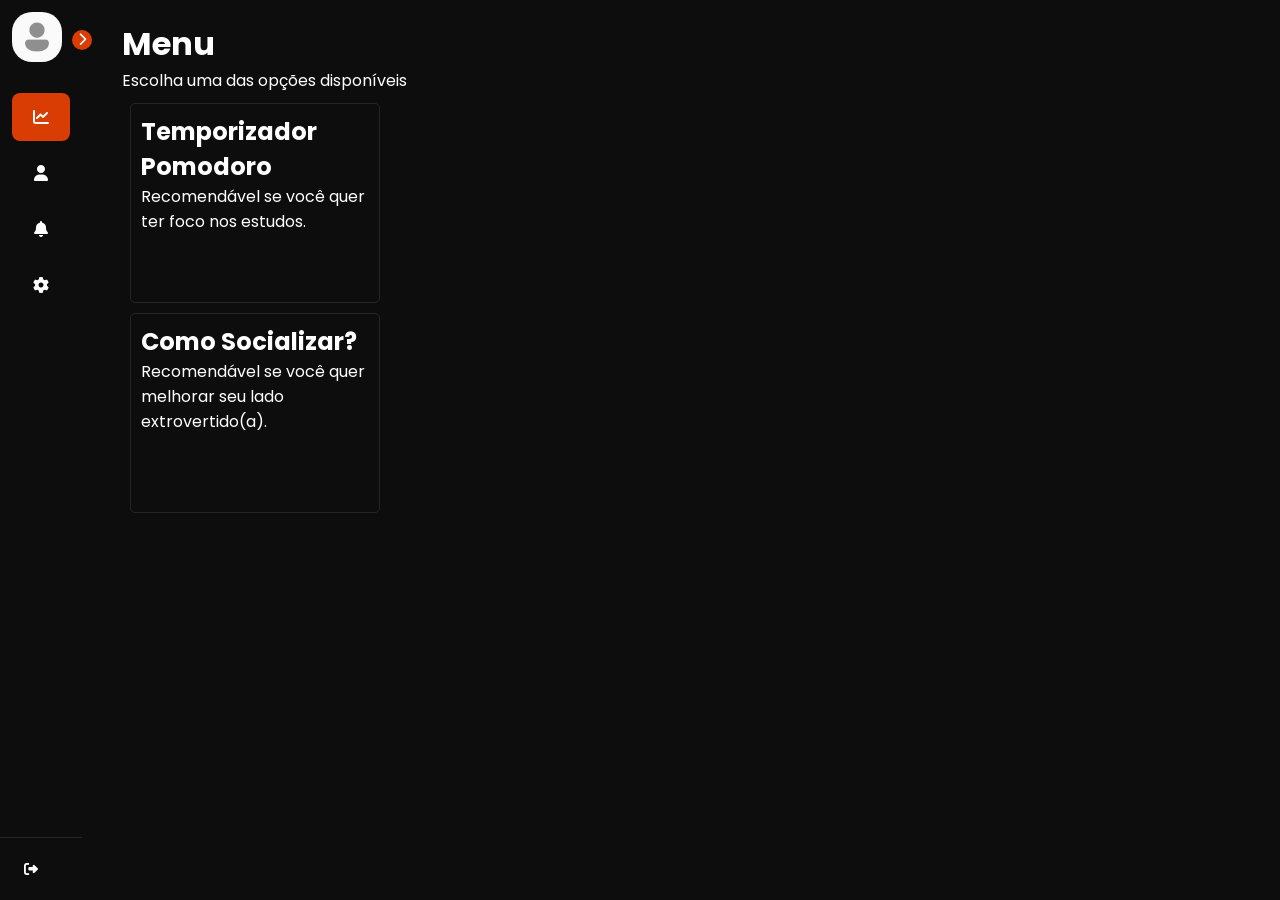
==== dashboard.html @ 251c7fe8 "Initial commit" ====
<!DOCTYPE html>
<html lang="pt-br">
<head>
    <meta charset="UTF-8">
    <meta name="viewport" content="width=device-width, initial-scale=1.0">
    <link rel="stylesheet" href="estilos/dashboard.css">
    <link rel="stylesheet" href="https://cdnjs.cloudflare.com/ajax/libs/font-awesome/6.5.1/css/all.min.css" integrity="sha512-DTOQO9RWCH3ppGqcWaEA1BIZOC6xxalwEsw9c2QQeAIftl+Vegovlnee1c9QX4TctnWMn13TZye+giMm8e2LwA==" crossorigin="anonymous" referrerpolicy="no-referrer" />
    <title>Sidebar</title>
</head>
<body>
    <nav id="sidebar">
        <div id="sidebar_content">
            <div id="user">

                <abbr title="Carregar foto de perfil">
                    <img src="imagens/user-icon.png" id="user_avatar" alt="Avatar">
                </abbr>

                <input type="file" id="fotoPerfil" name="fotoPerfil" accept="image/*" hidden>

                <p id="user_infos">
                    <span class="item-description" style="color: white">
                        Usuário
                    </span>
                    <span class="item-description">
                        Estudante
                    </span>
                </p>
            </div>

            <ul id="side_items">
                <li class="side-item active">
                    <a href="#">
                        <i class="fa-solid fa-chart-line"></i>
                        <span class="item-description">
                            Menu
                        </span>
                    </a>
                </li>

                <li class="side-item">
                    <a href="#">
                        <i class="fa-solid fa-user"></i>
                        <span class="item-description">
                            Minha Conta
                        </span>
                    </a>
                </li>

                <li class="side-item">
                    <a href="#">
                        <i class="fa-solid fa-bell"></i>
                        <span class="item-description">
                            Notificações
                        </span>
                    </a>
                </li>

                <li class="side-item">
                    <a href="#">
                        <i class="fa-solid fa-gear"></i>
                        <span class="item-description">
                            Configurações
                        </span>
                    </a>
                </li>
            </ul>

            <button id="open_btn">
                <i id="open_btn_icon" class="fa-solid fa-chevron-right"></i>
            </button>
        </div>

        <div id="logout">
            <button id="logout_btn">
                <i class="fa-solid fa-right-from-bracket"></i>
                <span class="item-description">
                    Sair
                </span>
            </button>
        </div>
    </nav>

    <main>
        <h1 style="color: white; padding-left: 20px">Menu</h1>
        <p style="color: white; padding-left: 20px">Escolha uma das opções disponíveis</p>
        <section class="componentes">
            <a href="#" style="text-decoration: none; color: white">
                <h2>Temporizador Pomodoro</h2>
                <p>Recomendável se você quer ter foco nos estudos.</p>
            </a>
        </section>
        <section class="componentes">
            <a href="#" style="text-decoration: none; color: white">
                <h2>Como Socializar?</h2>
                <p>Recomendável se você quer melhorar seu lado extrovertido(a).</p>
            </a>
        </section>

    </main>
    <script src="script/script.js"></script>
</body>
</html>
---- estilos/dashboard.css ----
@import url('https://fonts.googleapis.com/css2?family=Poppins:ital,wght@0,100;0,200;0,300;0,400;0,500;0,600;0,700;0,800;0,900;1,100;1,200;1,300;1,400;1,500;1,600;1,700;1,800;1,900&display=swap');

* {
    margin: 0;
    padding: 0;
    box-sizing: border-box;
    font-family: 'Poppins', sans-serif;
}

body {
    display: flex;
    min-height: 100vh;
    background-color: #0D0D0D;
}

main {
    padding: 20px;
    position: fixed;
    z-index: 1;
    padding-left: calc(82px + 20px);
}

#sidebar {
    display: flex;
    flex-direction: column;
    justify-content: space-between;
    background-color: #0D0D0D;
    height: 100vh;
    border-radius: 0px 18px 18px 0px;
    position: relative;
    transition: all .5s;
    min-width: 82px;
    z-index: 2;
}

#sidebar_content {
    padding: 12px;
}

#user {
    display: flex;
    align-items: center;
    gap: 8px;
    margin-bottom: 24px;
}

#user_avatar {
    width: 50px;
    height: 50px;
    object-fit: cover;
    border-radius: 20px;
}

#user_avatar:hover {
    cursor: pointer;
}

#user_infos {
    display: flex;
    flex-direction: column;
}

#user_infos span:last-child {
    color: #BFBFBF;
    font-size: 12px;
}

#side_items {
    display: flex;
    flex-direction: column;
    gap: 8px;
    list-style: none;
}

.side-item {
    border-radius: 8px;
    padding: 14px;
    cursor: pointer;
}

.side-item.active {
    background-color: #D93D04;
}

.side-item:hover:not(.active),
#logout_btn:hover {
    background-color: #730C02;
}

.side-item a {
    text-decoration: none;
    display: flex;
    align-items: center;
    justify-content: center;
    color: #FFFFFF;
}

.side-item.active a {
    color: #FFFFFF;
}

.side-item a i {
    display: flex;
    align-items: center;
    justify-content: center;
    width: 20px;
    height: 20px;
}

#logout {
    border-top: 1px solid rgba(255,255,255,0.1);
    padding: 12px;
}

#logout_btn {
    border: none;
    padding: 12px;
    font-size: 14px;
    display: flex;
    gap: 20px;
    align-items: center;
    border-radius: 8px;
    text-align: start;
    cursor: pointer;
    background-color: transparent;
    color: #FFFFFF;
}

#open_btn {
    position: absolute;
    top: 30px;
    right: -10px;
    background-color: #D93D04;
    color: #FFFFFF;
    border-radius: 100%;
    width: 20px;
    height: 20px;
    border: none;
    cursor: pointer;
}

#open_btn_icon {
    transition: transform .3s ease;
}

.open-sidebar #open_btn_icon {
    transform: rotate(180deg);
}

.item-description {
    width: 0px;
    overflow: hidden;
    white-space: nowrap;
    text-overflow: ellipsis;
    font-size: 14px;
    transition: width .6s;
    height: 0px;
}

#sidebar.open-sidebar {
    min-width: 15%;
}

#sidebar.open-sidebar .item-description {
    width: 150px;
    height: auto;
}

#sidebar.open-sidebar .side-item a {
    justify-content: flex-start;
    gap: 14px;
}

.componentes {
    display: block;
    width: 250px;
    height: 200px;
    border: 1px solid rgba(255,255,255,0.1);
    border-radius: 5px;
    margin: 0 auto;
    margin-top: 10px;
    padding: 10px;
    color: #FFFFFF;
}

.componentes:hover {
    background-color: #7c5b4c;
    color: #FFFFFF;
    transition: 0.5s;
}
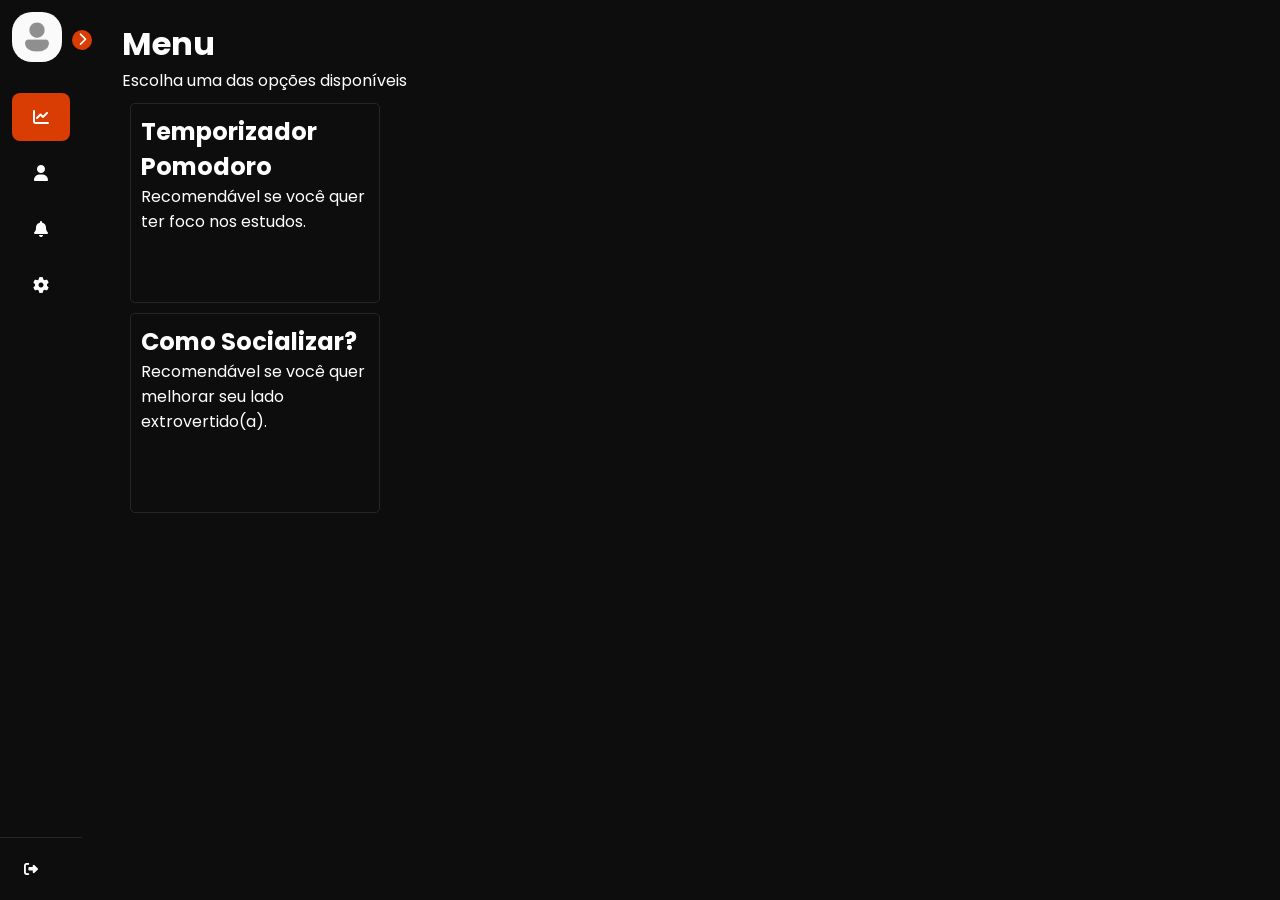
==== commit ff50171d: "pequenas modificações" ====
--- a/dashboard.html
+++ b/dashboard.html
@@ -5,7 +5,8 @@
     <meta name="viewport" content="width=device-width, initial-scale=1.0">
     <link rel="stylesheet" href="estilos/dashboard.css">
     <link rel="stylesheet" href="https://cdnjs.cloudflare.com/ajax/libs/font-awesome/6.5.1/css/all.min.css" integrity="sha512-DTOQO9RWCH3ppGqcWaEA1BIZOC6xxalwEsw9c2QQeAIftl+Vegovlnee1c9QX4TctnWMn13TZye+giMm8e2LwA==" crossorigin="anonymous" referrerpolicy="no-referrer" />
-    <title>Sidebar</title>
+    <title>Início</title>
+    <link rel="shortcut icon" href="imagens/favicon.png" type="image/x-icon">
 </head>
 <body>
     <nav id="sidebar">
